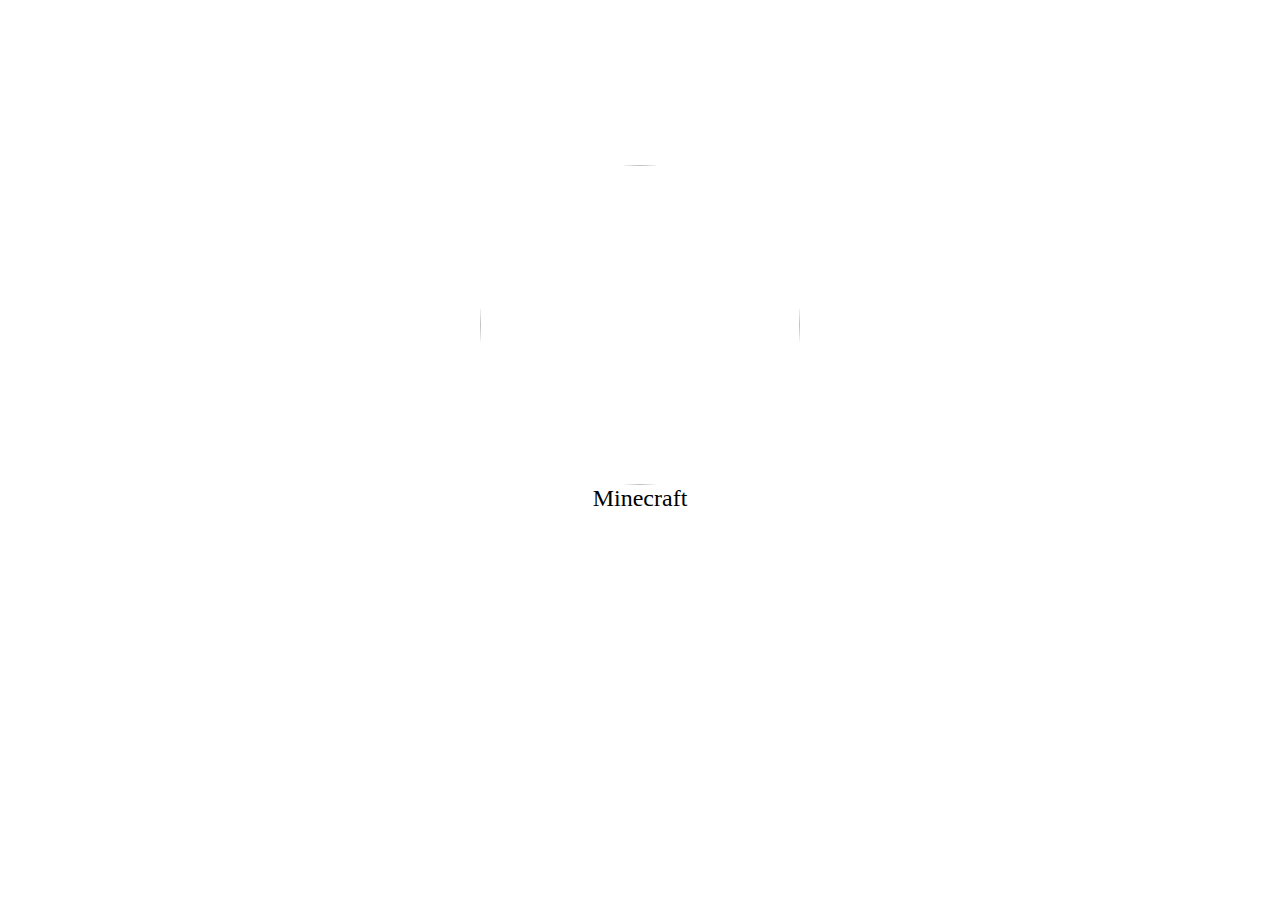
==== index.html @ 60adfa8c "what" ====
<html lang="en">
<head>
    <meta charset="UTF-8">
    <meta name="viewport" content="width=device-width, initial-scale=1.0">
    <link rel="stylesheet" href="style.scss">
    <title>Document</title>
</head>
<body>
   <div class="container">
      <a href="#" class="btn btn-red">Button!</a>
      <img src="media/tiger.jpg" alt="" class="tiger"
      <div class="text-effect">Minecraft</div>
   </div>
</body>
</html>
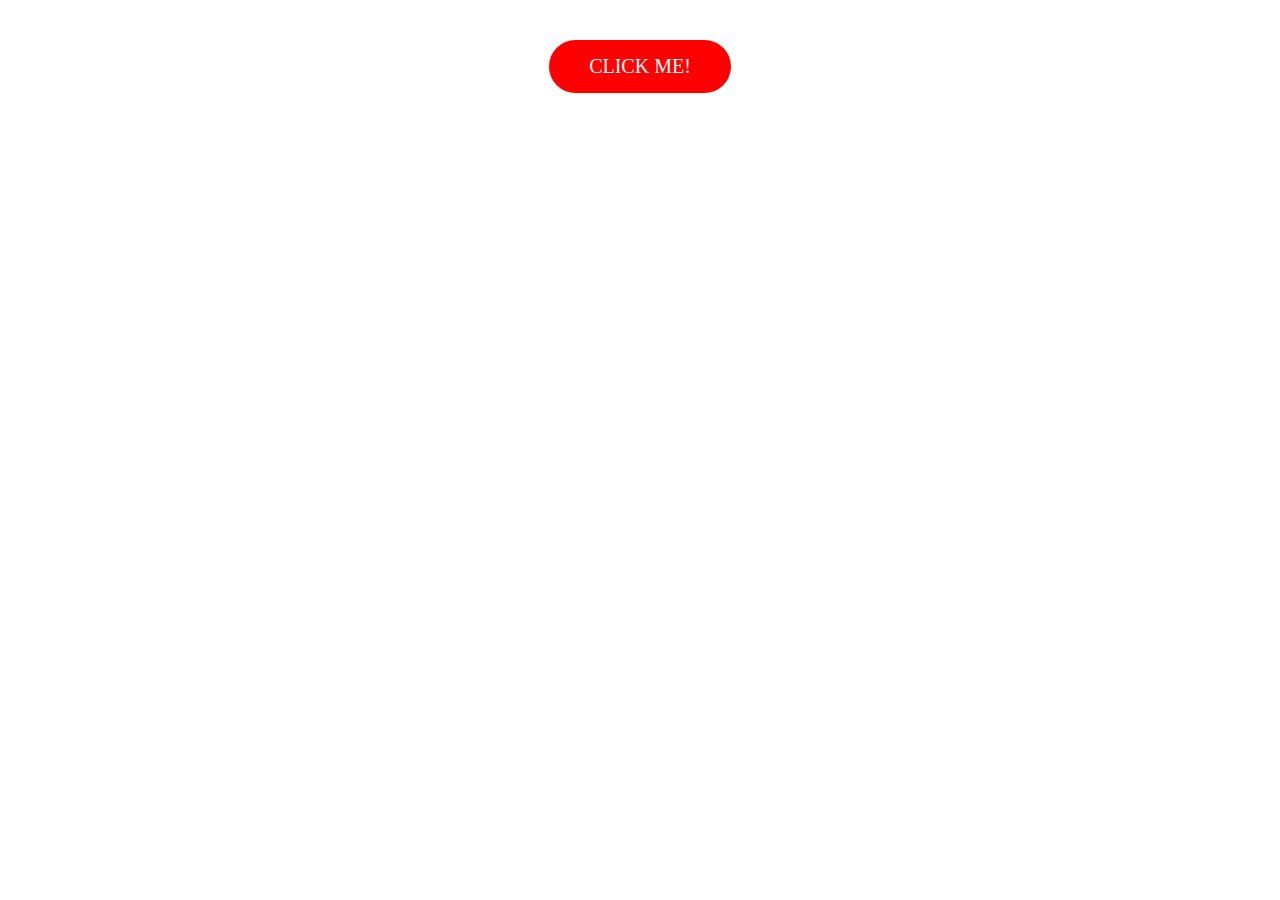
==== commit d23acd48: "button effect done" ====
--- a/index.html
+++ b/index.html
@@ -3,13 +3,11 @@
     <meta charset="UTF-8">
     <meta name="viewport" content="width=device-width, initial-scale=1.0">
     <link rel="stylesheet" href="style.scss">
-    <title>Document</title>
+    <title>HoverEffects</title>
 </head>
 <body>
-   <div class="container">
-      <a href="#" class="btn btn-red">Button!</a>
-      <img src="media/tiger.jpg" alt="" class="tiger"
-      <div class="text-effect">Minecraft</div>
-   </div>
+    <div class="container">
+        <a href="#" class="btn btn-red">Click Me!</a>
+    </div>
 </body>
-</html>
+</html>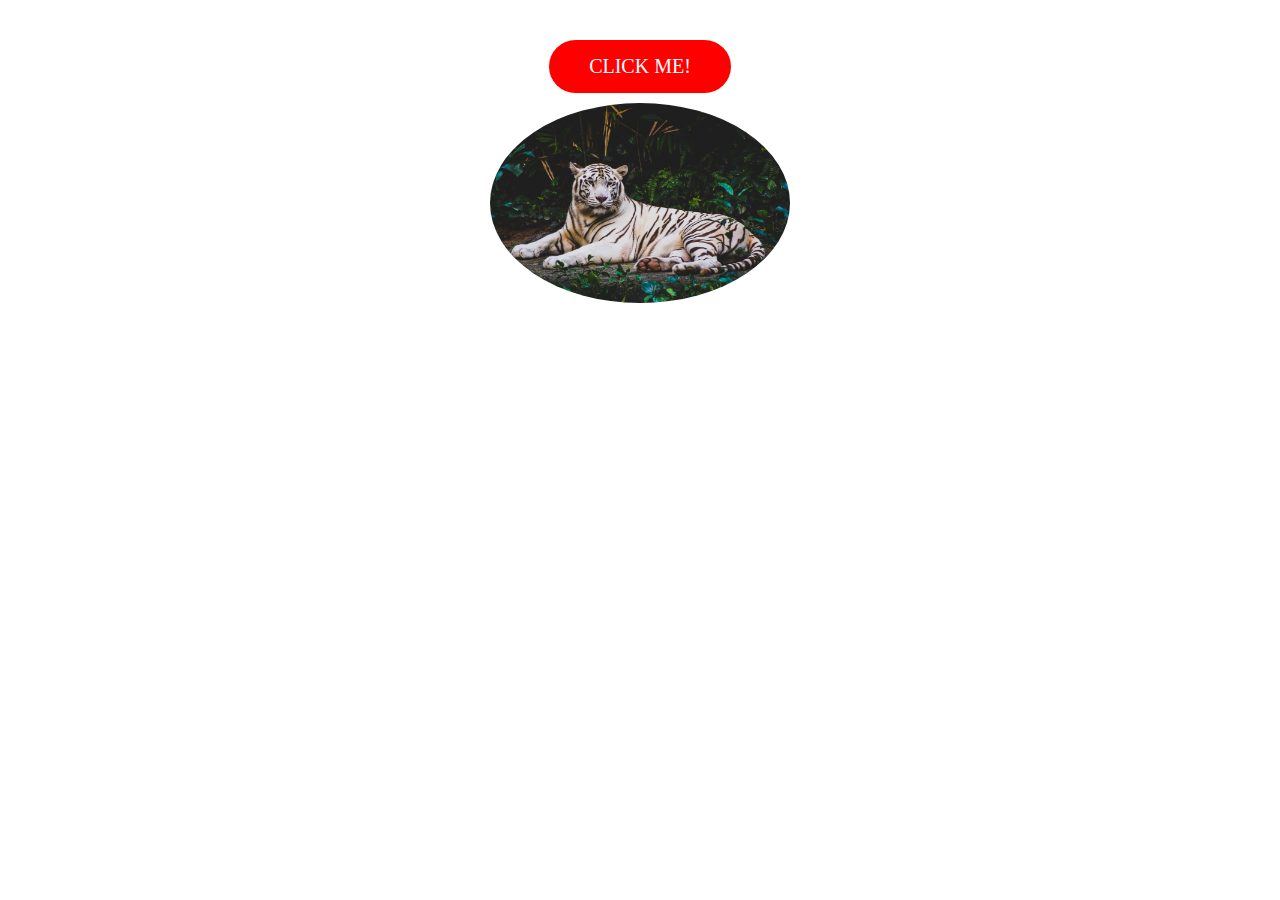
==== commit 37953bd2: "tiger effect done" ====
--- a/index.html
+++ b/index.html
@@ -8,6 +8,7 @@
 <body>
     <div class="container">
         <a href="#" class="btn btn-red">Click Me!</a>
+        <img src="media/tiger.jpg" alt="" class="tiger">
     </div>
 </body>
 </html>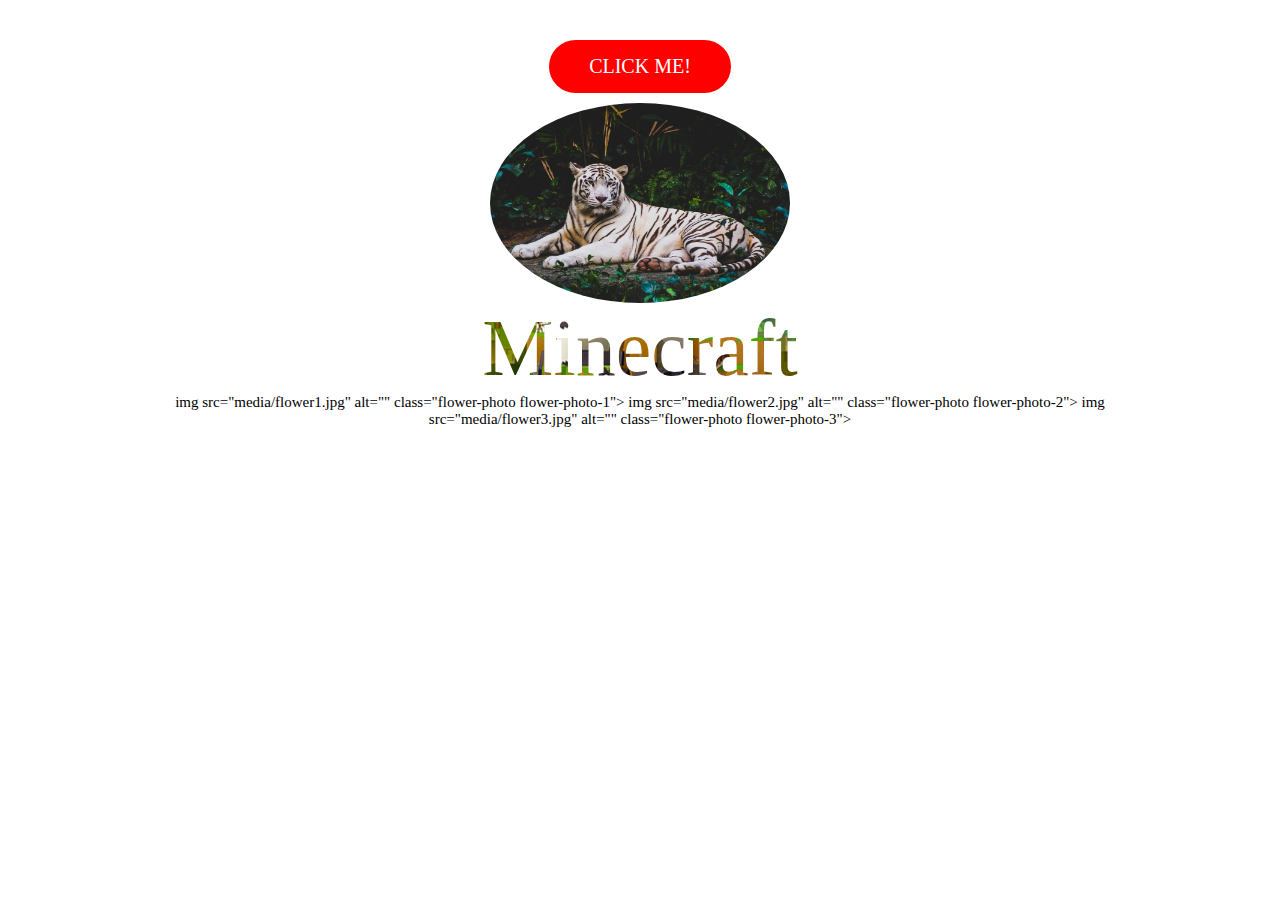
==== commit 2c27ba4a: "third effect done" ====
--- a/index.html
+++ b/index.html
@@ -9,6 +9,14 @@
     <div class="container">
         <a href="#" class="btn btn-red">Click Me!</a>
         <img src="media/tiger.jpg" alt="" class="tiger">
+        <div class="text-effect">Minecraft</div>
+        <div class="flower-parent">
+         <div class="flower-gallery">
+             img src="media/flower1.jpg" alt="" class="flower-photo flower-photo-1">
+             img src="media/flower2.jpg" alt="" class="flower-photo flower-photo-2">
+             img src="media/flower3.jpg" alt="" class="flower-photo flower-photo-3">
+         </div>
+        </div>
     </div>
 </body>
 </html>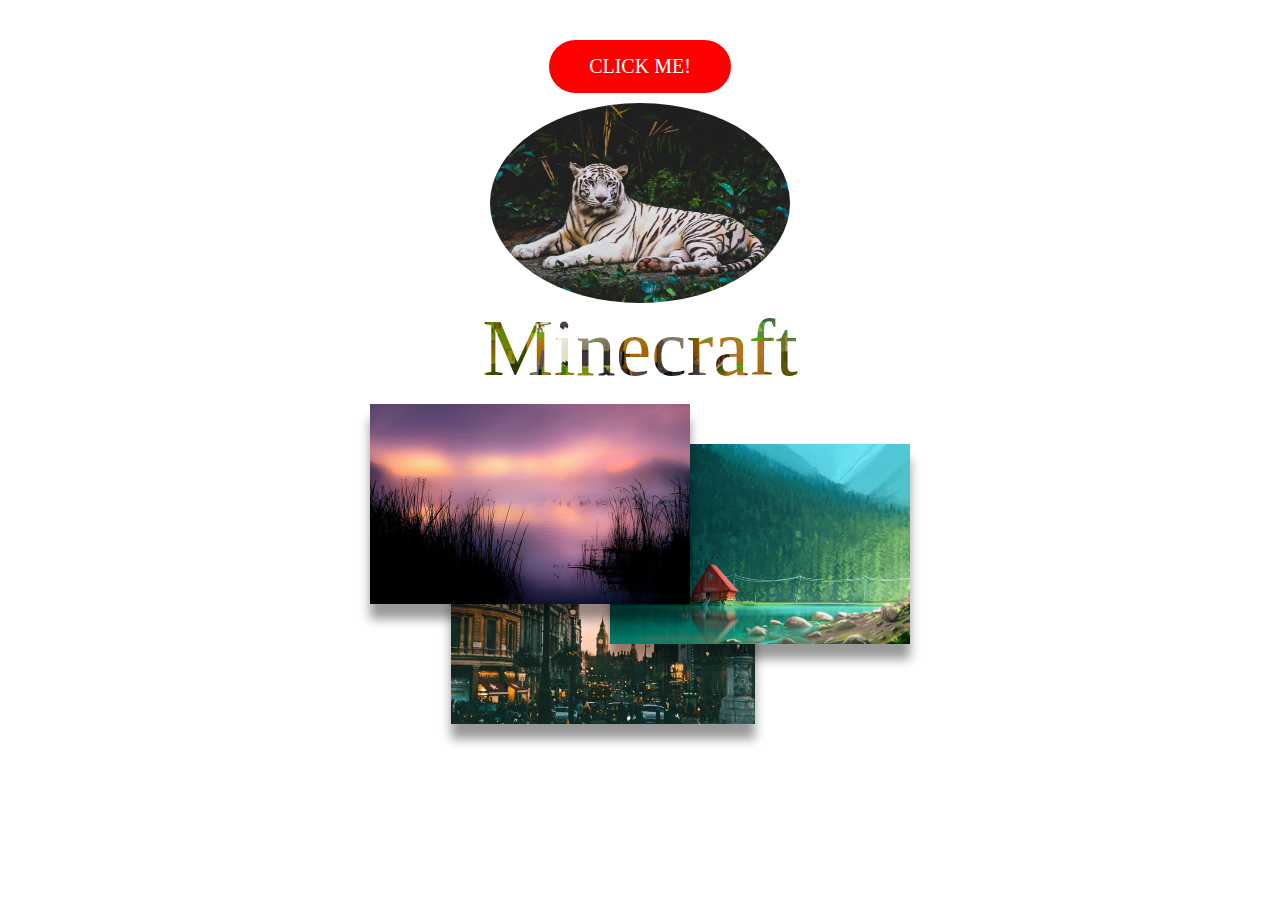
==== commit 4f6b1408: "third and fourth effect done" ====
--- a/index.html
+++ b/index.html
@@ -12,9 +12,9 @@
         <div class="text-effect">Minecraft</div>
         <div class="flower-parent">
          <div class="flower-gallery">
-             img src="media/flower1.jpg" alt="" class="flower-photo flower-photo-1">
-             img src="media/flower2.jpg" alt="" class="flower-photo flower-photo-2">
-             img src="media/flower3.jpg" alt="" class="flower-photo flower-photo-3">
+           <img src="media/flower1.jpg" alt="" class="flower-photo flower-photo-1"> 
+           <img src="media/flower2.jpg" alt="" class="flower-photo flower-photo-2"> 
+           <img src="media/flower3.jpg" alt="" class="flower-photo flower-photo-3"> 
          </div>
         </div>
     </div>
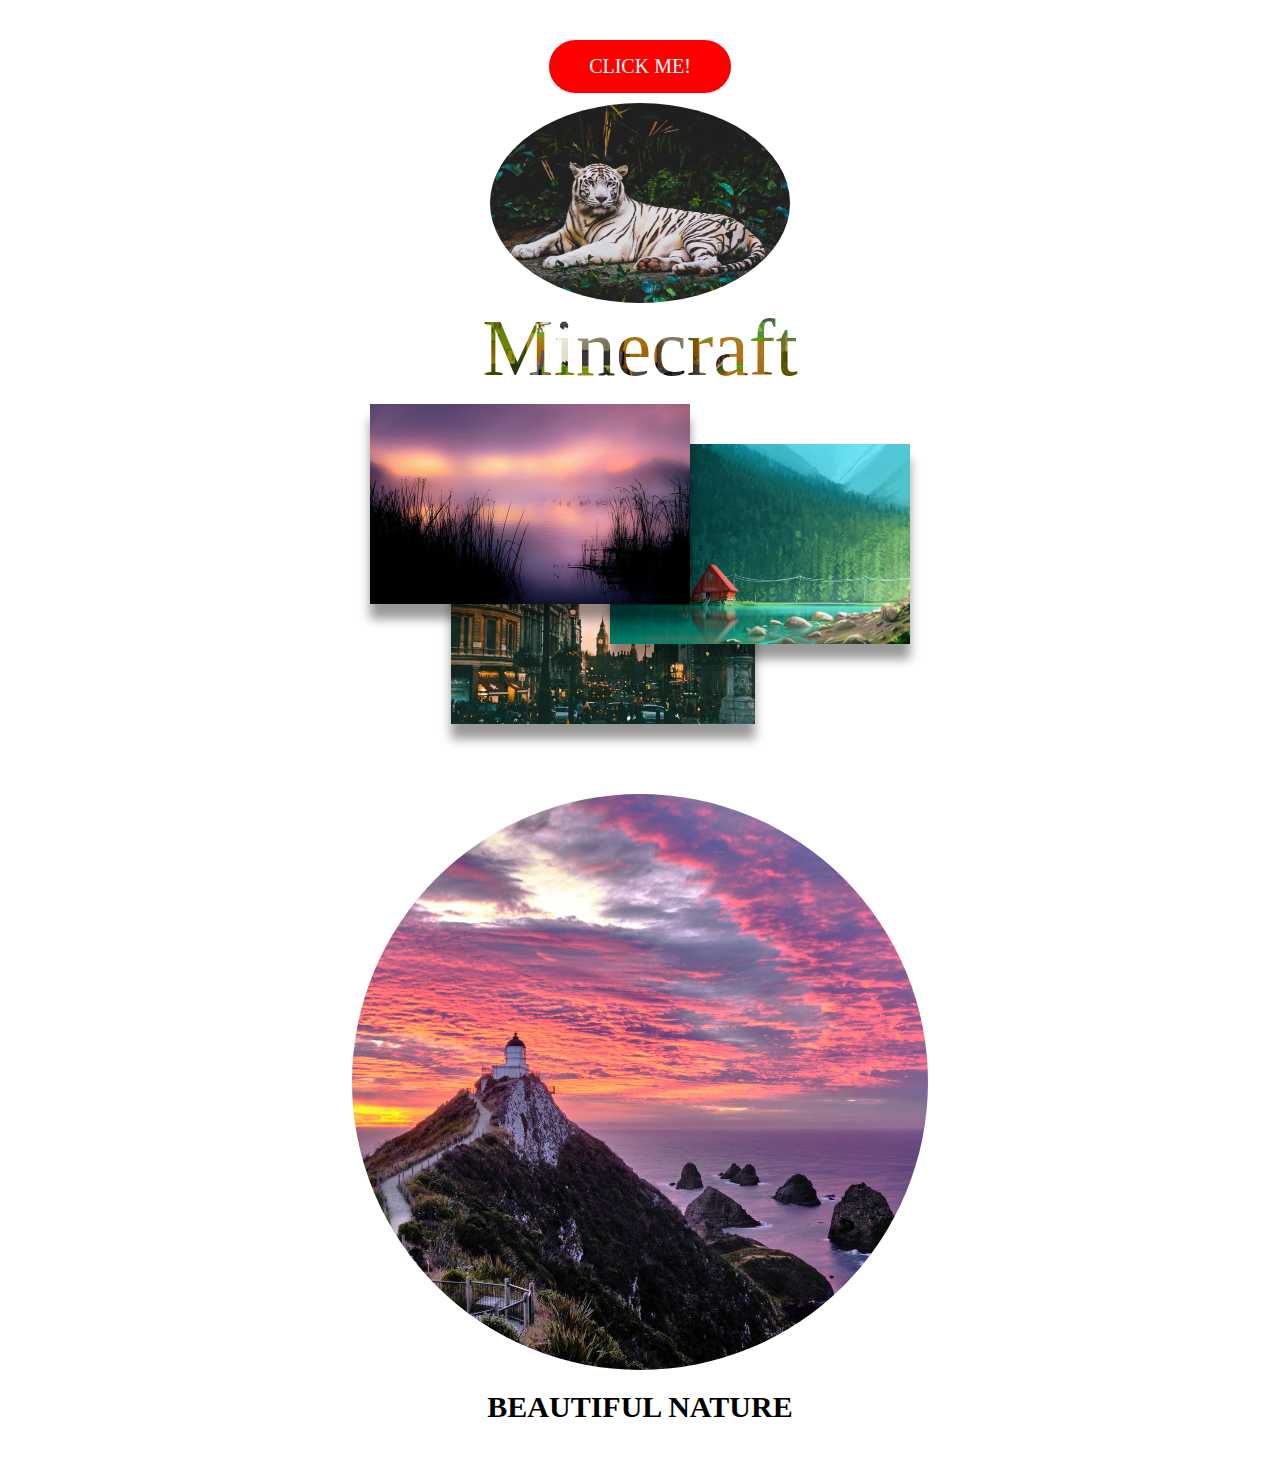
==== commit 39e9f938: "sleeptime" ====
--- a/index.html
+++ b/index.html
@@ -17,6 +17,10 @@
            <img src="media/flower3.jpg" alt="" class="flower-photo flower-photo-3"> 
          </div>
         </div>
+        <div class="mountain">
+            <img src="./media/mountain.jpg" alt="" class="mountain-picture">
+            <h1 class= "mountain-header">Beautiful Nature</h1>
+        </div>
     </div>
 </body>
 </html>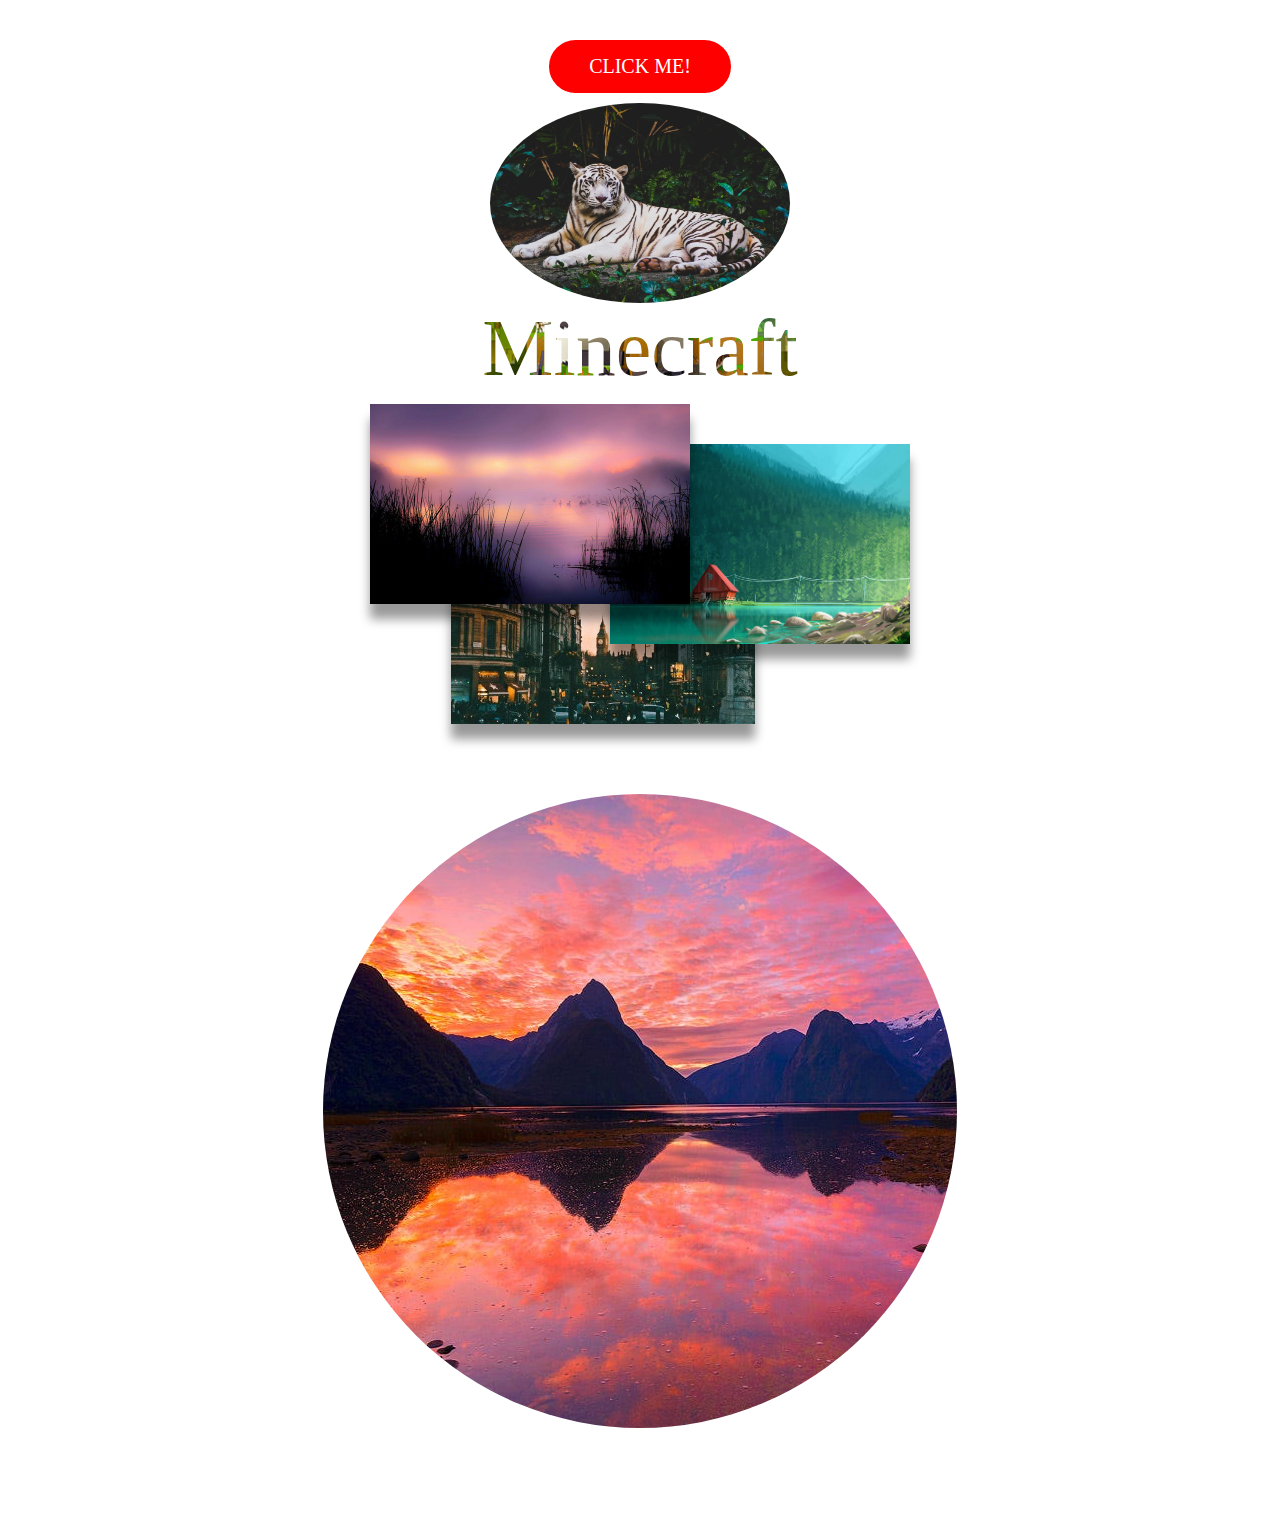
==== commit 6494fd2a: "ok" ====
--- a/index.html
+++ b/index.html
@@ -15,11 +15,11 @@
            <img src="media/flower1.jpg" alt="" class="flower-photo flower-photo-1"> 
            <img src="media/flower2.jpg" alt="" class="flower-photo flower-photo-2"> 
            <img src="media/flower3.jpg" alt="" class="flower-photo flower-photo-3"> 
-         </div>
         </div>
-        <div class="mountain">
-            <img src="./media/mountain.jpg" alt="" class="mountain-picture">
-            <h1 class= "mountain-header">Beautiful Nature</h1>
+    </div>
+        <div class="nature">
+            <img src="./media/nature.jpg" alt="" class="nature-picture">
+            <h1 class="nature-header">Beautiful Nature</h1>
         </div>
     </div>
 </body>
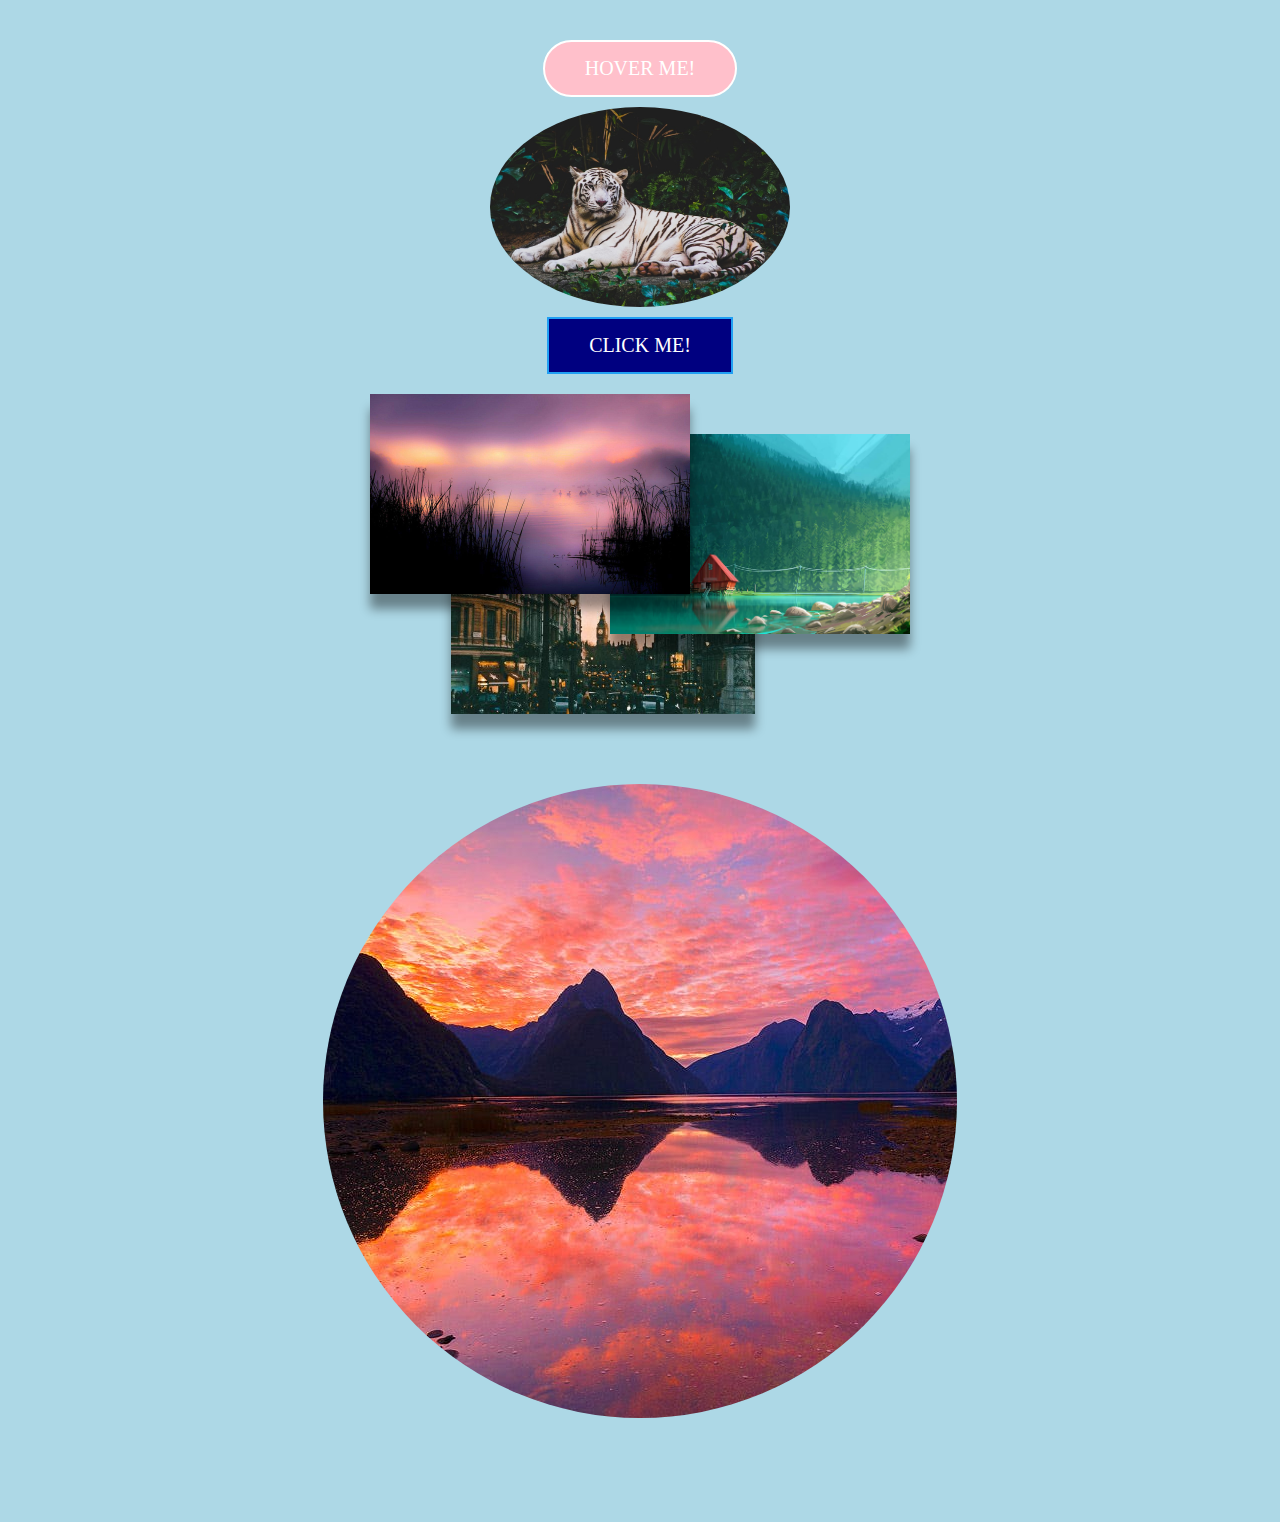
==== commit 322ba463: "ok" ====
--- a/index.html
+++ b/index.html
@@ -7,14 +7,14 @@
 </head>
 <body>
     <div class="container">
+        <div class="circle">Hover Me!</div>
+        <img src="media/tiger.jpg" alt="" class="tiger">
         <a href="#" class="btn btn-red">Click Me!</a>
-        <img src="media/tiger.jpg" alt="" class="tiger">
-        <div class="text-effect">Minecraft</div>
         <div class="flower-parent">
          <div class="flower-gallery">
            <img src="media/flower1.jpg" alt="" class="flower-photo flower-photo-1"> 
            <img src="media/flower2.jpg" alt="" class="flower-photo flower-photo-2"> 
-           <img src="media/flower3.jpg" alt="" class="flower-photo flower-photo-3"> 
+           <img src="media/flower3.jpg" alt="" class="flower-photo flower-photo-3">
         </div>
     </div>
         <div class="nature">
@@ -23,4 +23,4 @@
         </div>
     </div>
 </body>
-</html>+</html> 
